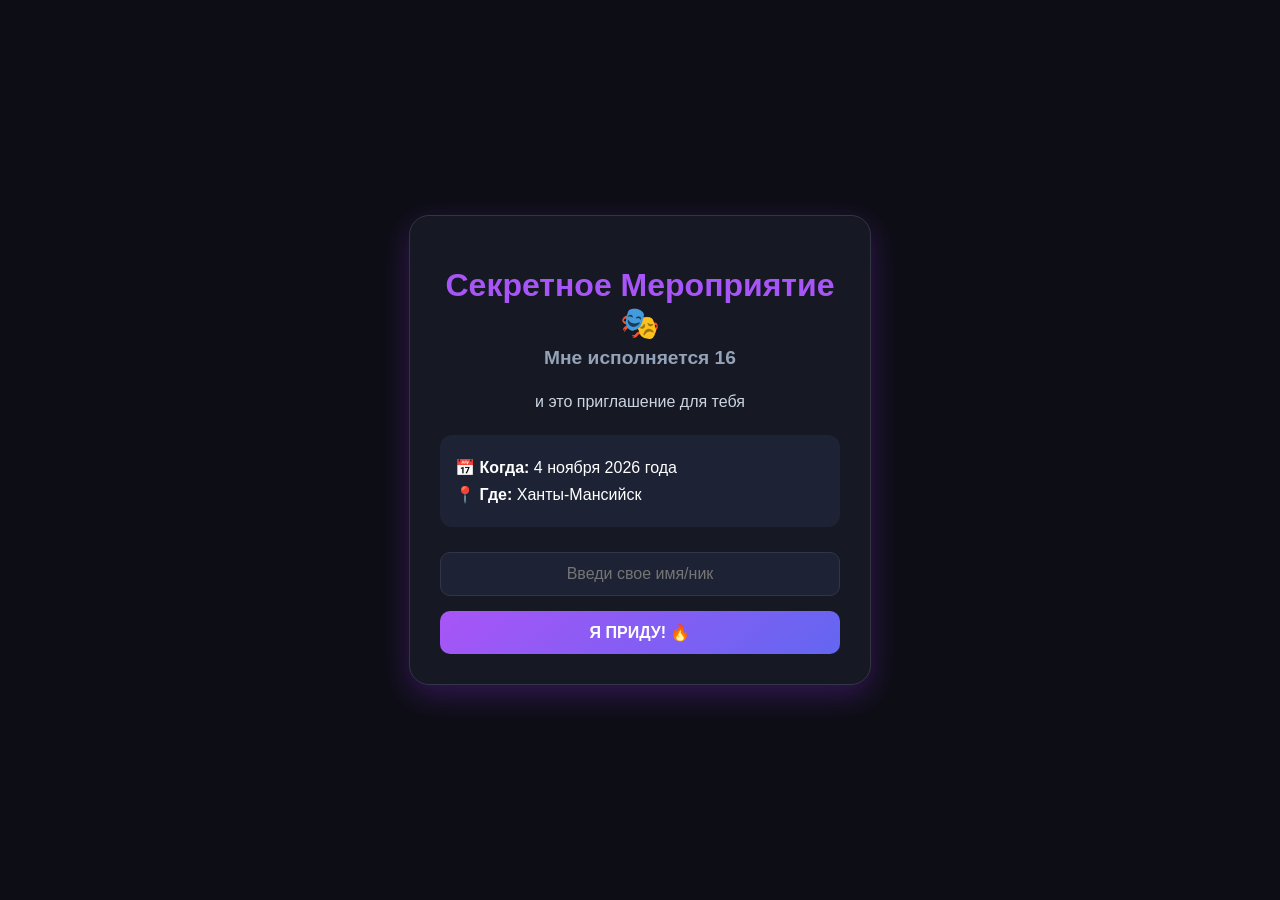
==== index.html @ 25ae9be8 "Rename MyHP.html to index.html" ====
<!DOCTYPE html>
<html lang="ru">
<head>
    <meta charset="UTF-8">
    <meta name="viewport" content="width=device-width, initial-scale=1.0">
    <title>Приглашение на мой ДР!</title>
    <link rel="stylesheet" href="style.css">
</head>
<body>

    <div class="card">
        <h1>Секретное Мероприятие 🎭</h1>
        <h2>Мне исполняется 16</h2>
        
        <p class="description">
            и это приглашение для тебя
        </p>

        <div class="info">
            <p><strong>📅 Когда:</strong> 4 ноября 2026 года</p>
            <p><strong>📍 Где:</strong> Ханты-Мансийск</p>
        </div>

        <!-- Форма для ввода имени гостя -->
        <div class="form-group">
            <input type="text" id="guestName" placeholder="Введи свое имя/ник" required>
            <button class="btn" onclick="sendInvitation()">Я ПРИДУ! 🔥</button>
        </div>
    </div>

    <script>
        function sendInvitation() {
            const name = document.getElementById('guestName').value.trim();
            
            if (name === "") {
                alert("Пожалуйста, введи свое имя, чтобы я записал тебя в список! 👀");
                return;
            }

            // Твой токен уже на базе, осталось только вставить твой личный CHAT_ID ниже:
            const telegramToken = '8452600072:AAH-9lZMwc1WBTUBnJ9F3WXYiA9Y6crm3a0';
            const chatId = '8734549741'; 

            const text = `🎉 Новый гость на ДР!\n\nИмя: *${name}* подтвердил, что придёт!`;
            const url = `https://telegram.org{telegramToken}/sendMessage`;

            fetch(url, {
                method: 'POST',
                headers: {
                    'Content-Type': 'application/json'
                },
                body: JSON.stringify({
                    chat_id: chatId,
                    text: text,
                    parse_mode: 'Markdown'
                })
            })
            .then(response => {
                if (response.ok) {
                    alert(`Ура, ${name}! Я записал тебя, жду в ноябре! 🎉`);
                    document.getElementById('guestName').value = "";
                } else {
                    alert("Что-то пошло не так, проверь CHAT_ID или запусти бота командой /start... 🛠️");
                }
            })
            .catch(error => {
                alert("Ошибка сети. Проверь интернет. 🌐");
            });
        }
    </script>

</body>
</html>
---- style.css ----
body {
    background-color: #0d0e15; /* Темный стильный фон */
    color: #ffffff;
    font-family: 'Segoe UI', Tahoma, Geneva, Verdana, sans-serif;
    display: flex;
    justify-content: center;
    align-items: center;
    height: 100vh;
    margin: 0;
}

.card {
    background: #161824;
    padding: 30px;
    border-radius: 20px;
    box-shadow: 0 10px 30px rgba(138, 43, 226, 0.3); /* Фиолетовое неоновое свечение */
    text-align: center;
    max-width: 400px;
    width: 90%;
    border: 1px solid #323545;
}

h1 {
    color: #a855f7; /* Неоново-фиолетовый */
    margin-bottom: 5px;
}

h2 {
    font-size: 1.2rem;
    color: #94a3b8;
    margin-top: 0;
}

.description {
    line-height: 1.6;
    color: #cbd5e1;
    margin: 20px 0;
}

.info {
    background: #1e2235;
    padding: 15px;
    border-radius: 12px;
    text-align: left;
    margin-bottom: 25px;
}

.info p {
    margin: 8px 0;
}

/* Настройки для блока с формой ввода */
.form-group {
    display: flex;
    flex-direction: column;
    gap: 15px;
}

/* Стильное поле ввода в цвет интерфейса */
input[type="text"] {
    background: #1e2235;
    border: 1px solid #323545;
    padding: 12px;
    border-radius: 10px;
    color: white;
    font-size: 1rem;
    outline: none;
    transition: border-color 0.2s, box-shadow 0.2s;
    text-align: center;
}

/* Эффект свечения при клике на поле ввода */
input[type="text"]:focus {
    border-color: #a855f7;
    box-shadow: 0 0 10px rgba(168, 85, 247, 0.3);
}

.btn {
    background: linear-gradient(135deg, #a855f7, #6366f1);
    color: white;
    border: none;
    padding: 12px 25px;
    font-size: 1rem;
    font-weight: bold;
    border-radius: 10px;
    cursor: pointer;
    transition: transform 0.2s, box-shadow 0.2s;
    width: 100%;
}

.btn:hover {
    transform: scale(1.03);
    box-shadow: 0 0 15px rgba(168, 85, 247, 0.5);
}
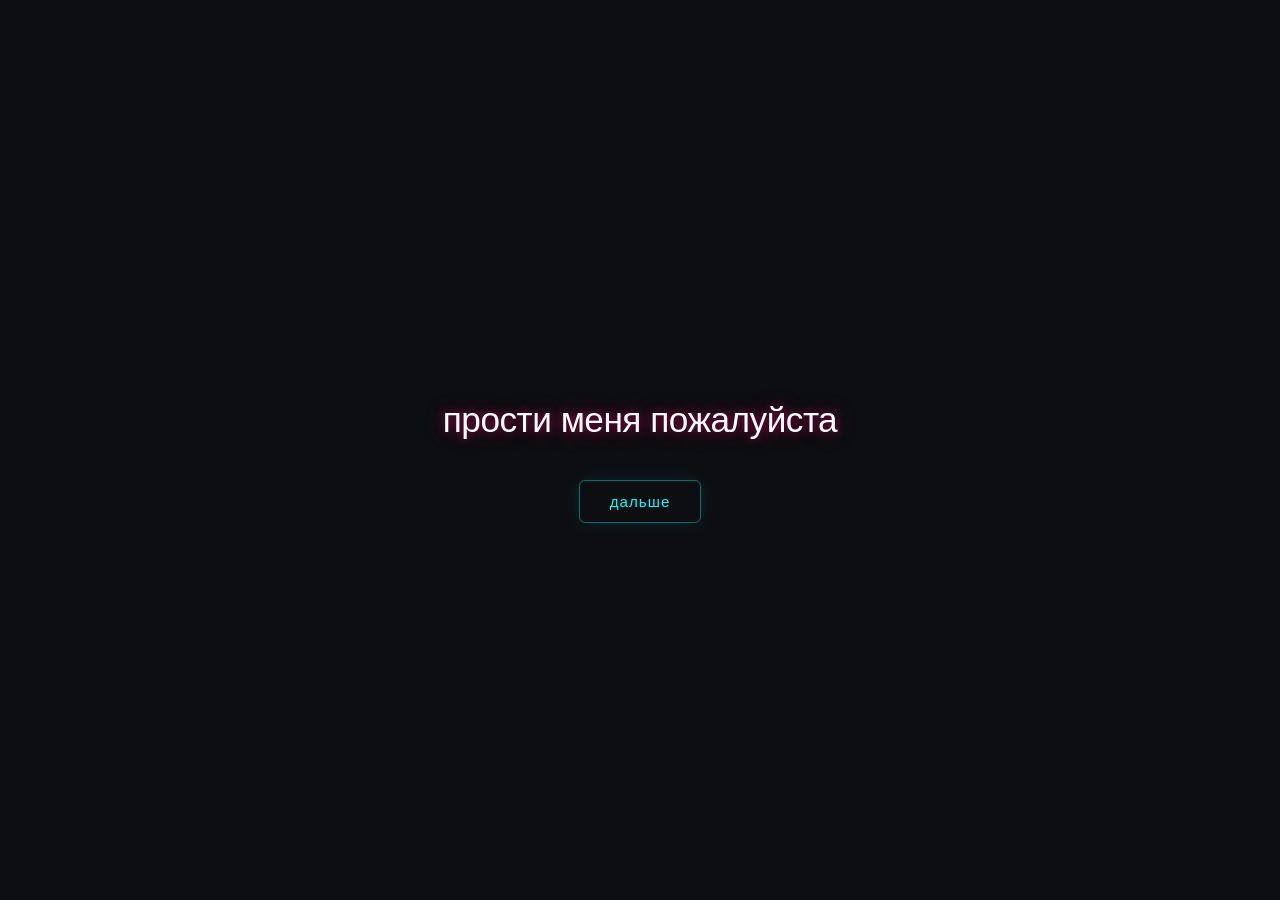
==== commit 9341cd09: "Update index.html" ====
--- a/index.html
+++ b/index.html
@@ -3,71 +3,66 @@
 <head>
     <meta charset="UTF-8">
     <meta name="viewport" content="width=device-width, initial-scale=1.0">
-    <title>Приглашение на мой ДР!</title>
-    <link rel="stylesheet" href="style.css">
+    <title>Главная</title>
+    <style>
+        body {
+            background-color: #0d0e12;
+            color: #f5f5f7;
+            font-family: -apple-system, BlinkMacSystemFont, 'Segoe UI', Roboto, Helvetica, Arial, sans-serif;
+            display: flex;
+            flex-direction: column;
+            align-items: center;
+            justify-content: center;
+            height: 100vh;
+            margin: 0;
+            overflow: hidden;
+            letter-spacing: -0.5px;
+        }
+
+        /* === СТРОЧКА ТЕКСТА: Мягкий неоновый минимализм === */
+        .neon-text {
+            font-size: 2.2rem;
+            font-weight: 500;
+            text-align: center;
+            color: #fff;
+            /* Деликатное, не бьющее в глаза розовое свечение */
+            text-shadow: 
+                0 0 10px rgba(255, 0, 127, 0.5),
+                0 0 25px rgba(255, 0, 127, 0.3);
+            margin-bottom: 40px;
+        }
+
+        /* Кнопка "Дальше": Сбалансированный акцент */
+        .neon-btn {
+            padding: 12px 30px;
+            font-size: 0.95rem;
+            background: transparent;
+            color: #00ffff;
+            border: 1px solid rgba(0, 255, 255, 0.4);
+            border-radius: 6px;
+            cursor: pointer;
+            text-decoration: none;
+            letter-spacing: 1px;
+            box-shadow: 0 0 15px rgba(0, 255, 255, 0.1);
+            transition: all 0.4s ease;
+        }
+
+        /* Плавное раскрытие неона при наведении */
+        .neon-btn:hover {
+            color: #0d0e12;
+            background: #00ffff;
+            border-color: #00ffff;
+            box-shadow: 0 0 25px rgba(0, 255, 255, 0.6);
+        }
+    </style>
 </head>
 <body>
 
-    <div class="card">
-        <h1>Секретное Мероприятие 🎭</h1>
-        <h2>Мне исполняется 16</h2>
-        
-        <p class="description">
-            и это приглашение для тебя
-        </p>
+    <!-- Выделенная строчка без капса и мигания -->
+    <h1 class="neon-text">прости меня пожалуйста</h1>
 
-        <div class="info">
-            <p><strong>📅 Когда:</strong> 4 ноября 2026 года</p>
-            <p><strong>📍 Где:</strong> Ханты-Мансийск</p>
-        </div>
-
-        <!-- Форма для ввода имени гостя -->
-        <div class="form-group">
-            <input type="text" id="guestName" placeholder="Введи свое имя/ник" required>
-            <button class="btn" onclick="sendInvitation()">Я ПРИДУ! 🔥</button>
-        </div>
-    </div>
-
-    <script>
-        function sendInvitation() {
-            const name = document.getElementById('guestName').value.trim();
-            
-            if (name === "") {
-                alert("Пожалуйста, введи свое имя, чтобы я записал тебя в список! 👀");
-                return;
-            }
-
-            // Твой токен уже на базе, осталось только вставить твой личный CHAT_ID ниже:
-            const telegramToken = '8452600072:AAH-9lZMwc1WBTUBnJ9F3WXYiA9Y6crm3a0';
-            const chatId = '8734549741'; 
-
-            const text = `🎉 Новый гость на ДР!\n\nИмя: *${name}* подтвердил, что придёт!`;
-            const url = `https://telegram.org{telegramToken}/sendMessage`;
-
-            fetch(url, {
-                method: 'POST',
-                headers: {
-                    'Content-Type': 'application/json'
-                },
-                body: JSON.stringify({
-                    chat_id: chatId,
-                    text: text,
-                    parse_mode: 'Markdown'
-                })
-            })
-            .then(response => {
-                if (response.ok) {
-                    alert(`Ура, ${name}! Я записал тебя, жду в ноябре! 🎉`);
-                    document.getElementById('guestName').value = "";
-                } else {
-                    alert("Что-то пошло не так, проверь CHAT_ID или запусти бота командой /start... 🛠️");
-                }
-            })
-            .catch(error => {
-                alert("Ошибка сети. Проверь интернет. 🌐");
-            });
-        }
-    </script>
+    <!-- Кнопка перехода -->
+    <a href="love.html" class="neon-btn">дальше</a>
 
 </body>
 </html>
